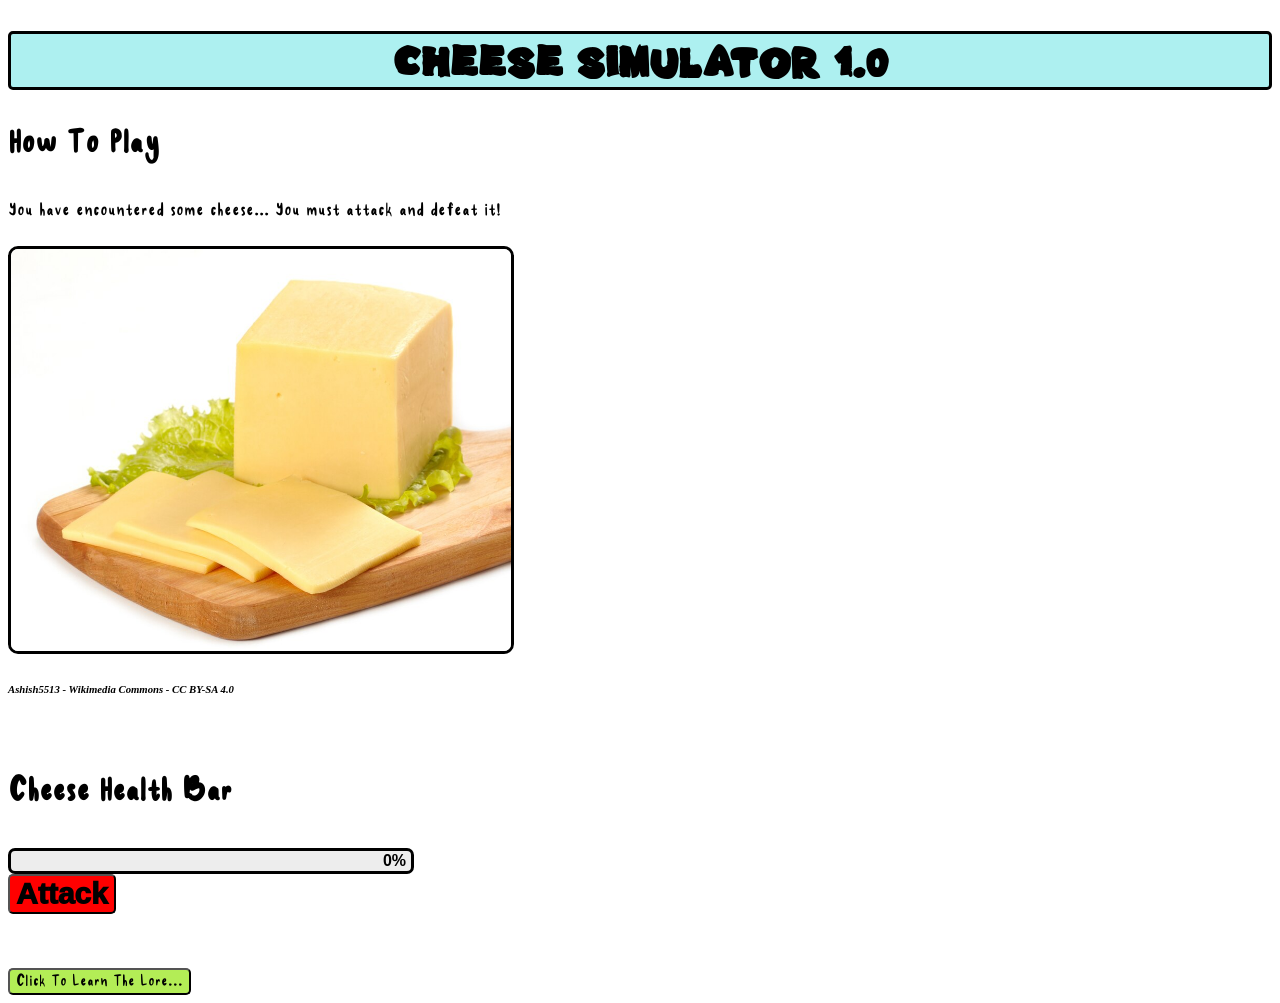
==== index.html @ 1d2b3cb2 "CHECK DESCRIPTION Add much more to website because we have an entire 28 days to complete it. Full ga" ====
<!DOCTYPE html>
<html lang="en">
<head>
    <meta charset="UTF-8">
    <meta name="viewport" content="width=device-width, initial-scale=1.0">
    <title>Cheese Simulator</title>
    <link rel="stylesheet" href="style.css"/>
</head>
<body>
    <h1>Cheese Simulator 1.0</h1>

    <h2>
        How To Play
    </h2>

    <p>
        You have encountered some cheese... You must attack and defeat it!
    </p>

    <img src="Cheese.jpg" alt="Image Of Cheese">
    <h6>Ashish5513 - Wikimedia Commons - CC BY-SA 4.0</h6>

    <br>

    <h2>Cheese Health Bar</h2>

    <div class="progress">
        <div class="progress__fill"></div>
        <div class="spanProgress__text">0%</div>
    </div>
    <button onclick="attack()" class="attackbutton">Attack</button>

    <script>
        function updateProgressBar(progressBar, value) {
            progressBar.querySelector(".progress__fill").style.width `${value}%`;
            progressBar.querySelector(".progress__text").textContent `${value}%`;
            const progressBar = document.querySelector(".progress");
            updateProgressBar(progressBar, 29);
        }
    </script>

    <br>
    <br>
    <br>
    <br>

    <a href="Page2.html">
        <button class="lorebutton">Click To Learn The Lore...</button>
    </a>
</body>
</html>
---- style.css ----
@font-face {
    font-family: CheeseFont;
    src: url(FreeCheese-Regular.ttf);
}

@font-face {
    font-family: Mouse;
    src: url(Mousey-Regular.ttf);
}

h1 {
    border-style: solid;
    border-radius: 5px;
    font-weight: 1000;
    text-align: center;
    background-color:rgba(162, 238, 238, 0.876);
    font-size: 46px;
    font-family: CheeseFont;
}

img {
    border-style: solid;
    border-radius: 10px;
    width: 500px;
}

.attackbutton {
    background-color: red;
    border-radius: 5px;
    font-size: 30px;
    font-weight: 1000;
    font-family:Impact, Haettenschweiler, 'Arial Narrow Bold', sans-serif
}

.lorebutton{
    background-color: rgb(179, 237, 86);
    border-radius: 5px;
    font-family: mouse;
    font-size: 20px;
}

.progress {
    position: relative;
    width: 400px;
    height: 20px;
    background-color: rgb(237, 237, 237);
    border-style: solid;
    border-radius: 7px;
    overflow: hidden;
}

.progress__fill {
    width: 0;
    height: 100%;
    background-color: rgb(249, 225, 72);
    transition: all 0.2s;
}

.spanProgress__text {
    position: absolute;
    top: 50%;
    right: 5px;
    transform: translateY(-50%);
    font: bold 16px 'Quicksand', sans-serif;
}

h2 {
    font-size: 20px;
    font-family: mouse;
    font-size: 40px;
    font-weight: 1000;
}

h6 {
    font-style: italic;
}

button:hover {
    color: white;
    background-color: black;
}

button:active {
    color:red;
}

.secondpage {
    background-color:rgb(125, 125, 125);
}

.secondpageh1 {
    background-color:rgb(11, 11, 125);
}

p {
    font-family: mouse;
    font-size: 23px;
    font-weight: 100;
}
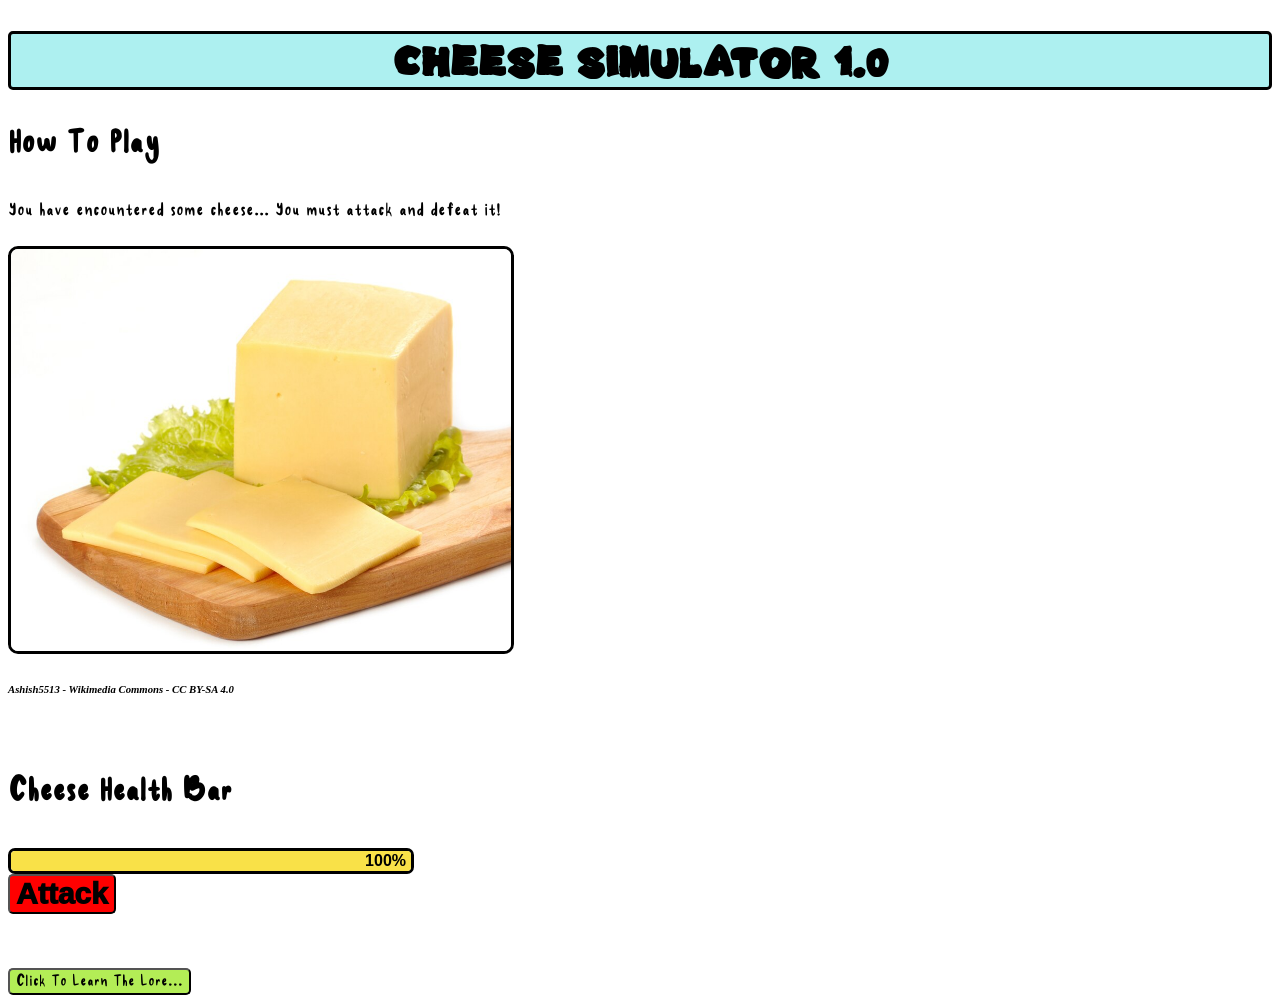
==== commit 62e7136e: "FINALLY FIXED THE PROGRESS BAR Now we just need to make it minus the value from the current value D:" ====
--- a/index.html
+++ b/index.html
@@ -25,18 +25,18 @@
     <h2>Cheese Health Bar</h2>
 
     <div class="progress">
-        <div class="progress__fill"></div>
-        <div class="spanProgress__text">0%</div>
+        <div class="progress__fill" style="width: 100%;"></div>
+        <span class="progress__text">100%</span>
     </div>
-    <button onclick="attack()" class="attackbutton">Attack</button>
+    <button onclick="updateProgressBar(progressBar, 10)" class="attackbutton">Attack</button>
 
     <script>
         function updateProgressBar(progressBar, value) {
-            progressBar.querySelector(".progress__fill").style.width `${value}%`;
-            progressBar.querySelector(".progress__text").textContent `${value}%`;
-            const progressBar = document.querySelector(".progress");
-            updateProgressBar(progressBar, 29);
+            progressBar.querySelector(".progress__fill").style.width = `${value}%`;
+            progressBar.querySelector(".progress__text").textContent = `${value}%`;
         }
+
+        const progressBar = document.querySelector(".progress");
     </script>
 
     <br>
--- a/style.css
+++ b/style.css
@@ -50,13 +50,13 @@
 }
 
 .progress__fill {
-    width: 0;
+    width: 0%;
     height: 100%;
     background-color: rgb(249, 225, 72);
     transition: all 0.2s;
 }
 
-.spanProgress__text {
+.progress__text {
     position: absolute;
     top: 50%;
     right: 5px;
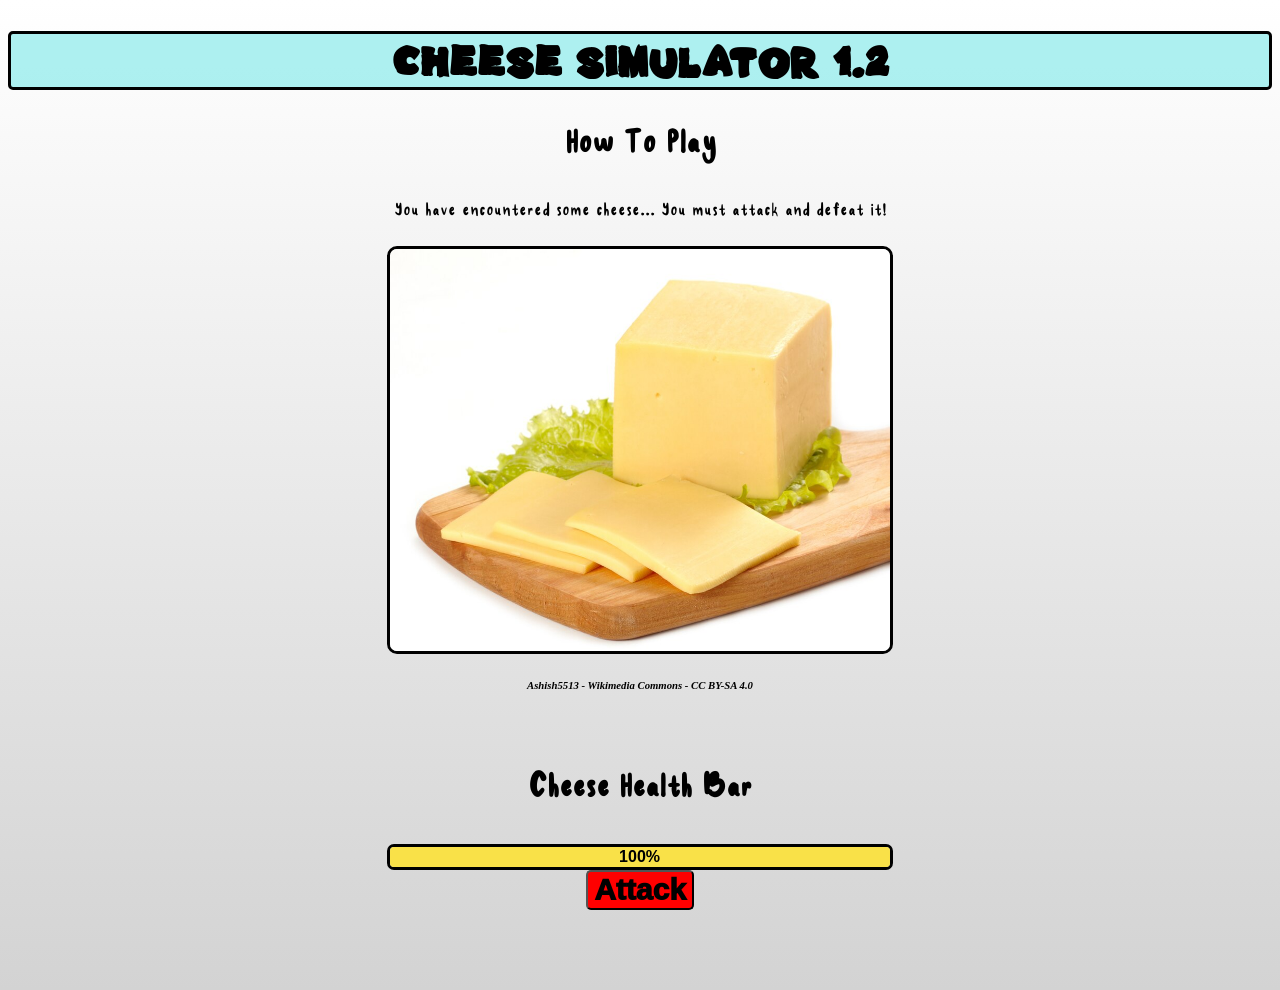
==== commit 0f16d731: "Fight Sequence Completed! Second Page also partially finished and updated title to version 1.2." ====
--- a/index.html
+++ b/index.html
@@ -7,7 +7,7 @@
     <link rel="stylesheet" href="style.css"/>
 </head>
 <body>
-    <h1>Cheese Simulator 1.0</h1>
+    <h1>Cheese Simulator 1.2</h1>
 
     <h2>
         How To Play
@@ -17,7 +17,8 @@
         You have encountered some cheese... You must attack and defeat it!
     </p>
 
-    <img src="Cheese.jpg" alt="Image Of Cheese">
+    <img id="cheeseimage" src="Cheese.jpg" alt="Image Of Cheese" style="display: block;">
+    <img id="deadcheeseimage" src="Dead_Cheese.png" alt="Image Of Dead Cheese" style="display: none;">
     <h6>Ashish5513 - Wikimedia Commons - CC BY-SA 4.0</h6>
 
     <br>
@@ -28,12 +29,21 @@
         <div class="progress__fill" style="width: 100%;"></div>
         <span class="progress__text">100%</span>
     </div>
-    <button onclick="updateProgressBar(progressBar, 10)" class="attackbutton">Attack</button>
+    <button onclick="if(progressBarValue > -10) {updateProgressBar(progressBar, 10)}" class="attackbutton">Attack</button>
 
     <script>
+        let progressBarValue = 90;
+
         function updateProgressBar(progressBar, value) {
-            progressBar.querySelector(".progress__fill").style.width = `${value}%`;
-            progressBar.querySelector(".progress__text").textContent = `${value}%`;
+            progressBar.querySelector(".progress__fill").style.width = `${progressBarValue}%`;
+            progressBar.querySelector(".progress__text").textContent = `${progressBarValue}%`;
+            progressBarValue = progressBarValue - 10;
+
+            if(progressBarValue == -10){
+            document.getElementById("cheeseimage").style.display = "none";
+            document.getElementById("deadcheeseimage").style.display = "block";
+            document.getElementById("continuebutton").style.display = "block";
+            }
         }
 
         const progressBar = document.querySelector(".progress");
@@ -45,7 +55,7 @@
     <br>
 
     <a href="Page2.html">
-        <button class="lorebutton">Click To Learn The Lore...</button>
+        <button id="continuebutton"  class="pagebutton">Continue To Next Level</button>
     </a>
 </body>
 </html>
--- a/style.css
+++ b/style.css
@@ -6,6 +6,10 @@
 @font-face {
     font-family: Mouse;
     src: url(Mousey-Regular.ttf);
+}
+
+body {
+    background-image: linear-gradient(to bottom, white, lightgray);
 }
 
 h1 {
@@ -22,6 +26,9 @@
     border-style: solid;
     border-radius: 10px;
     width: 500px;
+    display: block;
+    margin-left: auto;
+    margin-right: auto;
 }
 
 .attackbutton {
@@ -29,24 +36,33 @@
     border-radius: 5px;
     font-size: 30px;
     font-weight: 1000;
-    font-family:Impact, Haettenschweiler, 'Arial Narrow Bold', sans-serif
+    font-family:Impact, Haettenschweiler, 'Arial Narrow Bold', sans-serif;
+    display: block;
+    margin-left: auto;
+    margin-right: auto;
 }
 
-.lorebutton{
-    background-color: rgb(179, 237, 86);
+.pagebutton{
+    background-color: rgb(249, 225, 72);
     border-radius: 5px;
     font-family: mouse;
     font-size: 20px;
+    display: none;
+    margin-left: auto;
+    margin-right: auto;
 }
 
 .progress {
     position: relative;
-    width: 400px;
+    width: 500px;
     height: 20px;
     background-color: rgb(237, 237, 237);
     border-style: solid;
     border-radius: 7px;
     overflow: hidden;
+    display: block;
+    margin-left: auto;
+    margin-right: auto;
 }
 
 .progress__fill {
@@ -54,12 +70,15 @@
     height: 100%;
     background-color: rgb(249, 225, 72);
     transition: all 0.2s;
+    display: block;
+    margin-left: auto;
+    margin-right: auto;
 }
 
 .progress__text {
     position: absolute;
     top: 50%;
-    right: 5px;
+    right: 230px;
     transform: translateY(-50%);
     font: bold 16px 'Quicksand', sans-serif;
 }
@@ -69,10 +88,12 @@
     font-family: mouse;
     font-size: 40px;
     font-weight: 1000;
+    text-align: center;
 }
 
 h6 {
     font-style: italic;
+    text-align: center;
 }
 
 button:hover {
@@ -84,10 +105,6 @@
     color:red;
 }
 
-.secondpage {
-    background-color:rgb(125, 125, 125);
-}
-
 .secondpageh1 {
     background-color:rgb(11, 11, 125);
 }
@@ -96,4 +113,15 @@
     font-family: mouse;
     font-size: 23px;
     font-weight: 100;
+    text-align: center;
+}
+
+.normalbutton {
+    background-color: rgb(249, 225, 72);
+    border-radius: 5px;
+    font-family: mouse;
+    font-size: 25px;
+    display: block;
+    margin-left: auto;
+    margin-right: auto;
 }
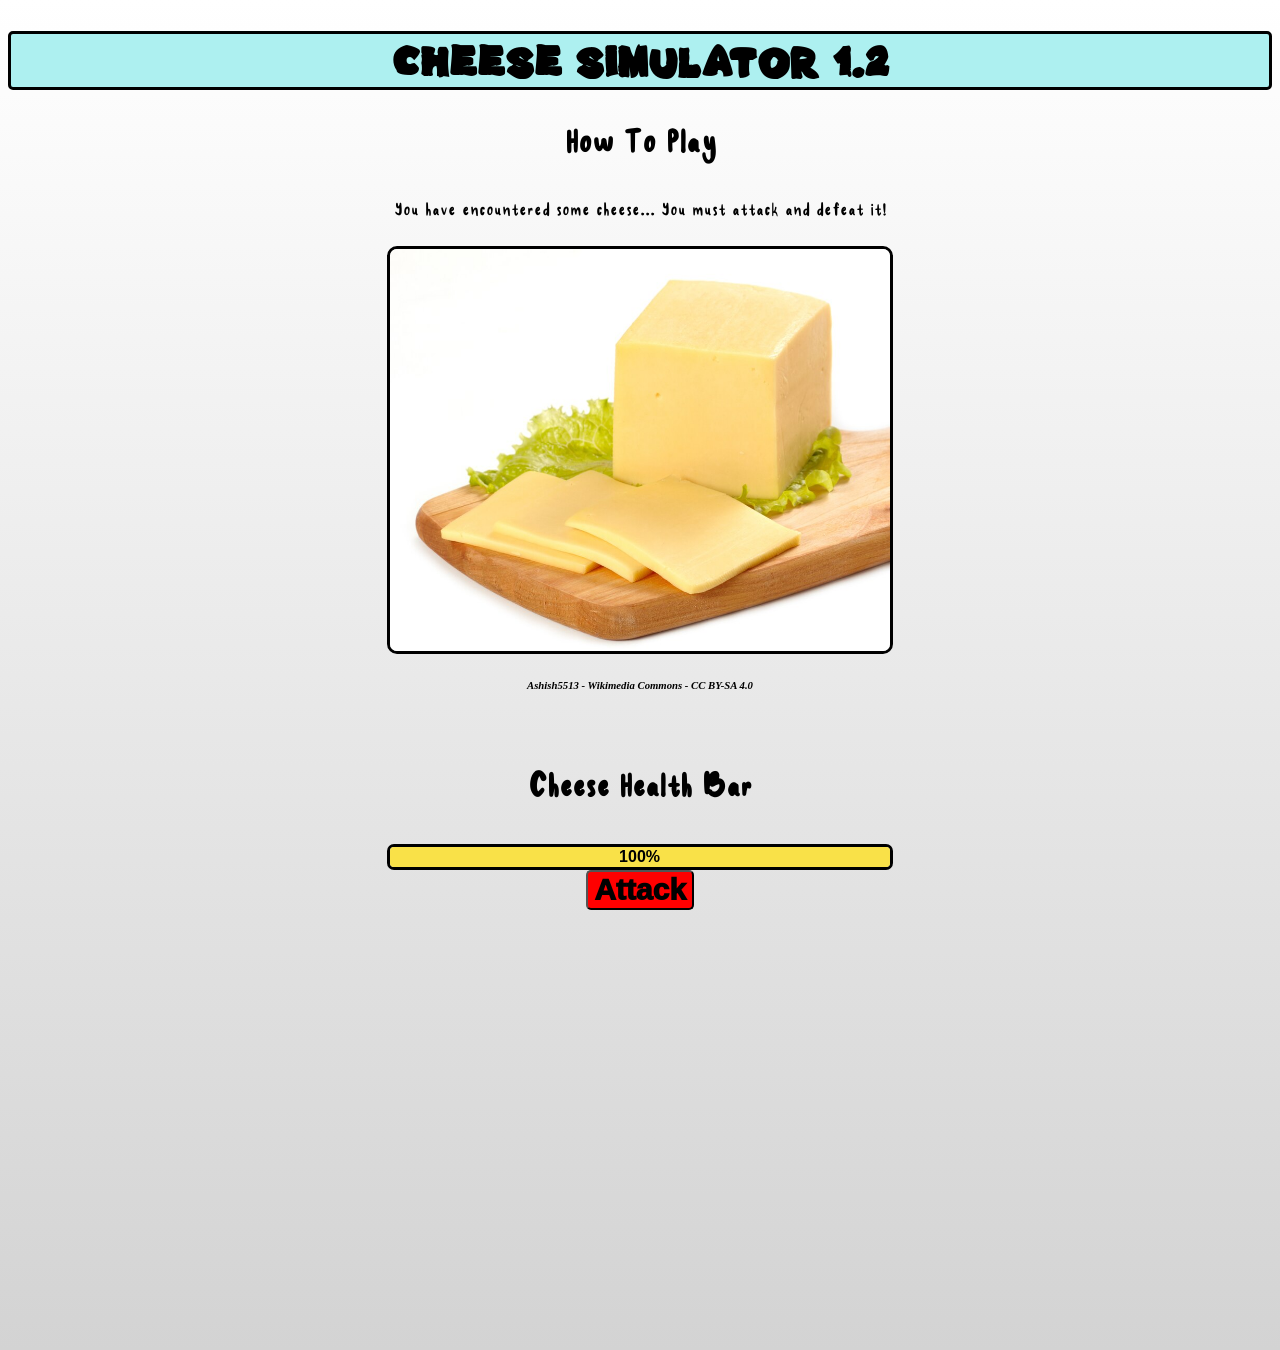
==== commit 60166de6: "Update index.html" ====
--- a/index.html
+++ b/index.html
@@ -53,6 +53,26 @@
     <br>
     <br>
     <br>
+    <br>
+    <br>
+    <br>
+    <br>
+    <br>
+    <br>
+    <br>
+    <br>
+    <br>
+    <br>
+    <br>
+    <br>
+    <br>
+    <br>
+    <br>
+    <br>
+    <br>
+    <br>
+    <br>
+    <br>
 
     <a href="Page2.html">
         <button id="continuebutton"  class="pagebutton">Continue To Next Level</button>
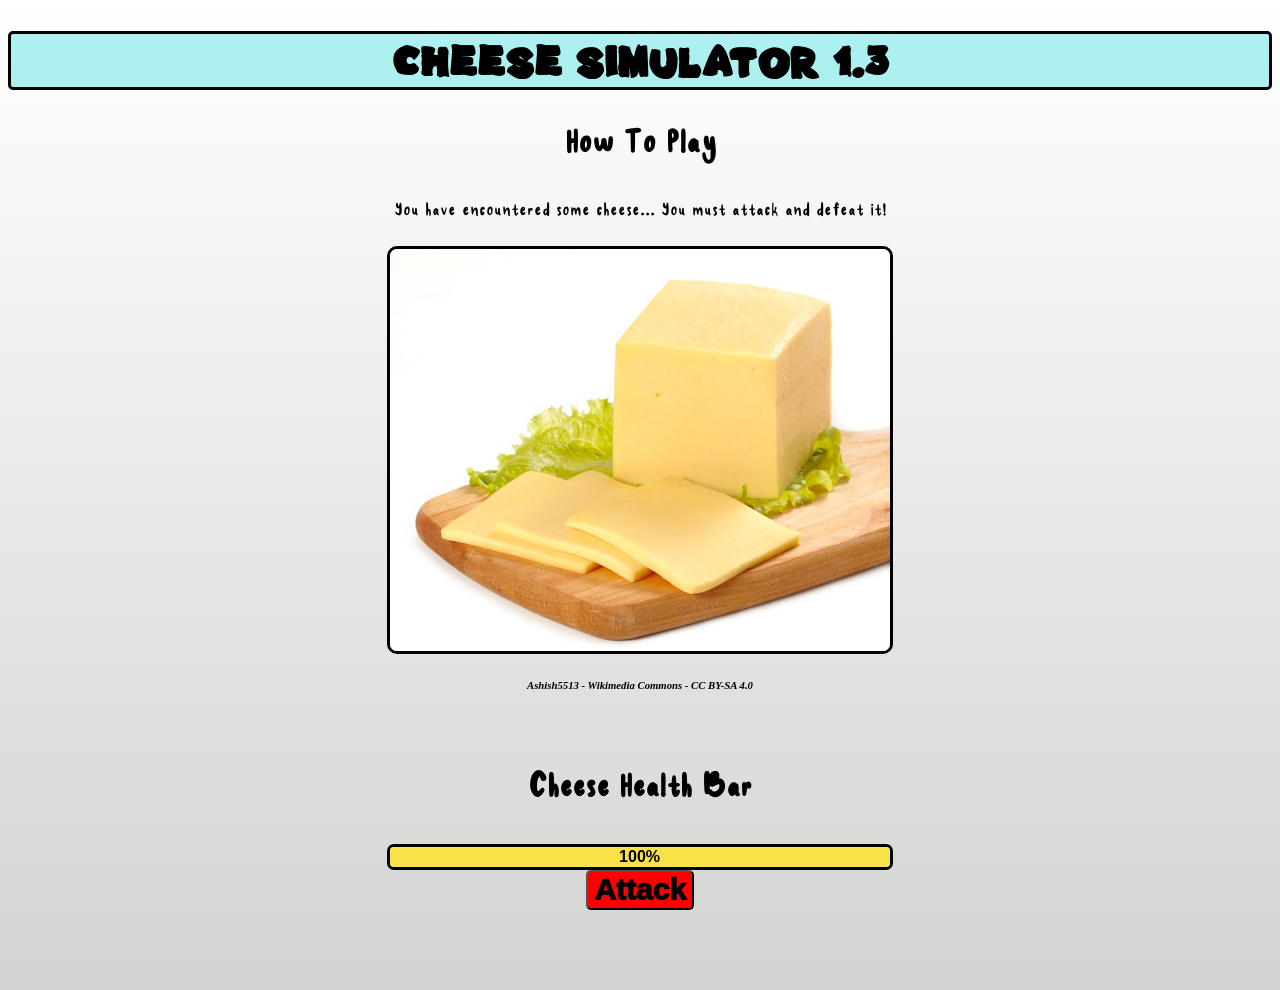
==== commit cb6d66b8: "Added more guilt tripping layed foundstions for next section" ====
--- a/index.html
+++ b/index.html
@@ -7,7 +7,7 @@
     <link rel="stylesheet" href="style.css"/>
 </head>
 <body>
-    <h1>Cheese Simulator 1.2</h1>
+    <h1>Cheese Simulator 1.3</h1>
 
     <h2>
         How To Play
@@ -53,26 +53,6 @@
     <br>
     <br>
     <br>
-    <br>
-    <br>
-    <br>
-    <br>
-    <br>
-    <br>
-    <br>
-    <br>
-    <br>
-    <br>
-    <br>
-    <br>
-    <br>
-    <br>
-    <br>
-    <br>
-    <br>
-    <br>
-    <br>
-    <br>
 
     <a href="Page2.html">
         <button id="continuebutton"  class="pagebutton">Continue To Next Level</button>
--- a/style.css
+++ b/style.css
@@ -124,4 +124,26 @@
     display: block;
     margin-left: auto;
     margin-right: auto;
+}
+
+.mice {
+    display: flex;
+    flex-direction: row;
+    flex-wrap: wrap;
+    background-color: rgba(162, 238, 238, 0.876);
+    border-radius: 15px;
+    border-style: solid;
+    gap: 20px;
+    justify-content: center;
+}
+
+.miceimages {
+    width: 200px;
+    margin: 10px;
+}
+
+.yesno {
+    display: flex;
+    flex-direction: row;
+
 }
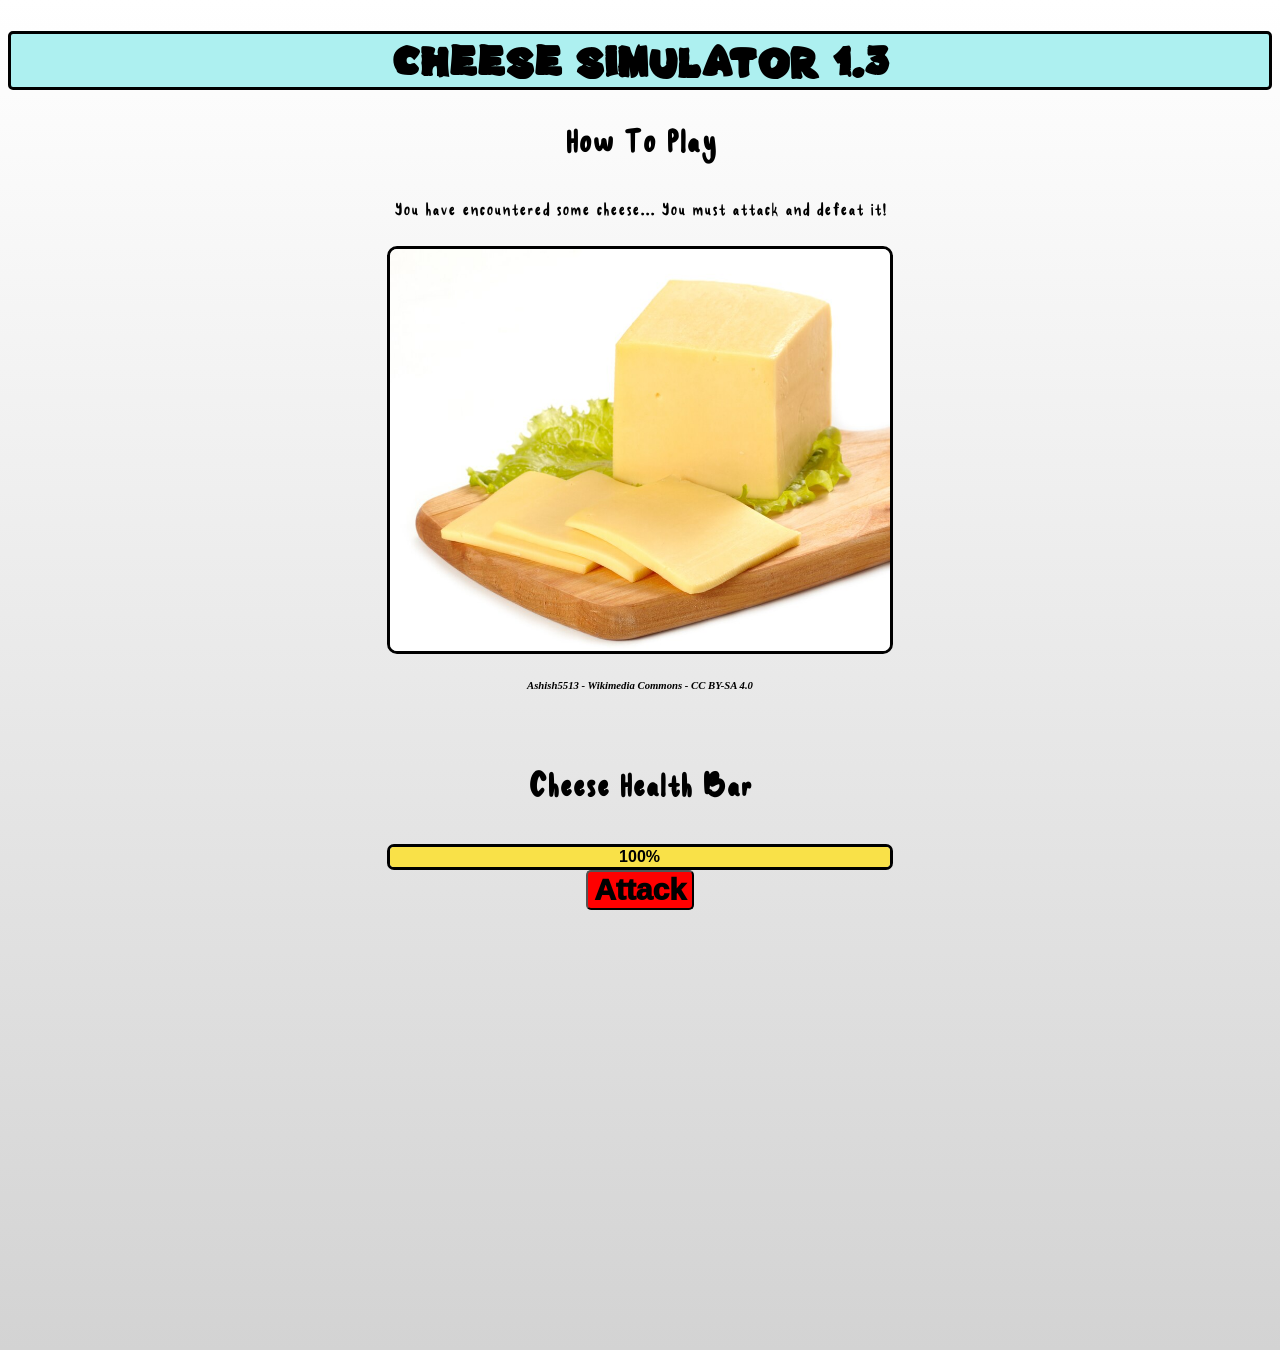
==== commit 363154f1: "Merge branch 'main' of https://github.com/Leo-Sweeney/LeoSweeney-Year-10-Website" ====
--- a/index.html
+++ b/index.html
@@ -53,6 +53,26 @@
     <br>
     <br>
     <br>
+    <br>
+    <br>
+    <br>
+    <br>
+    <br>
+    <br>
+    <br>
+    <br>
+    <br>
+    <br>
+    <br>
+    <br>
+    <br>
+    <br>
+    <br>
+    <br>
+    <br>
+    <br>
+    <br>
+    <br>
 
     <a href="Page2.html">
         <button id="continuebutton"  class="pagebutton">Continue To Next Level</button>
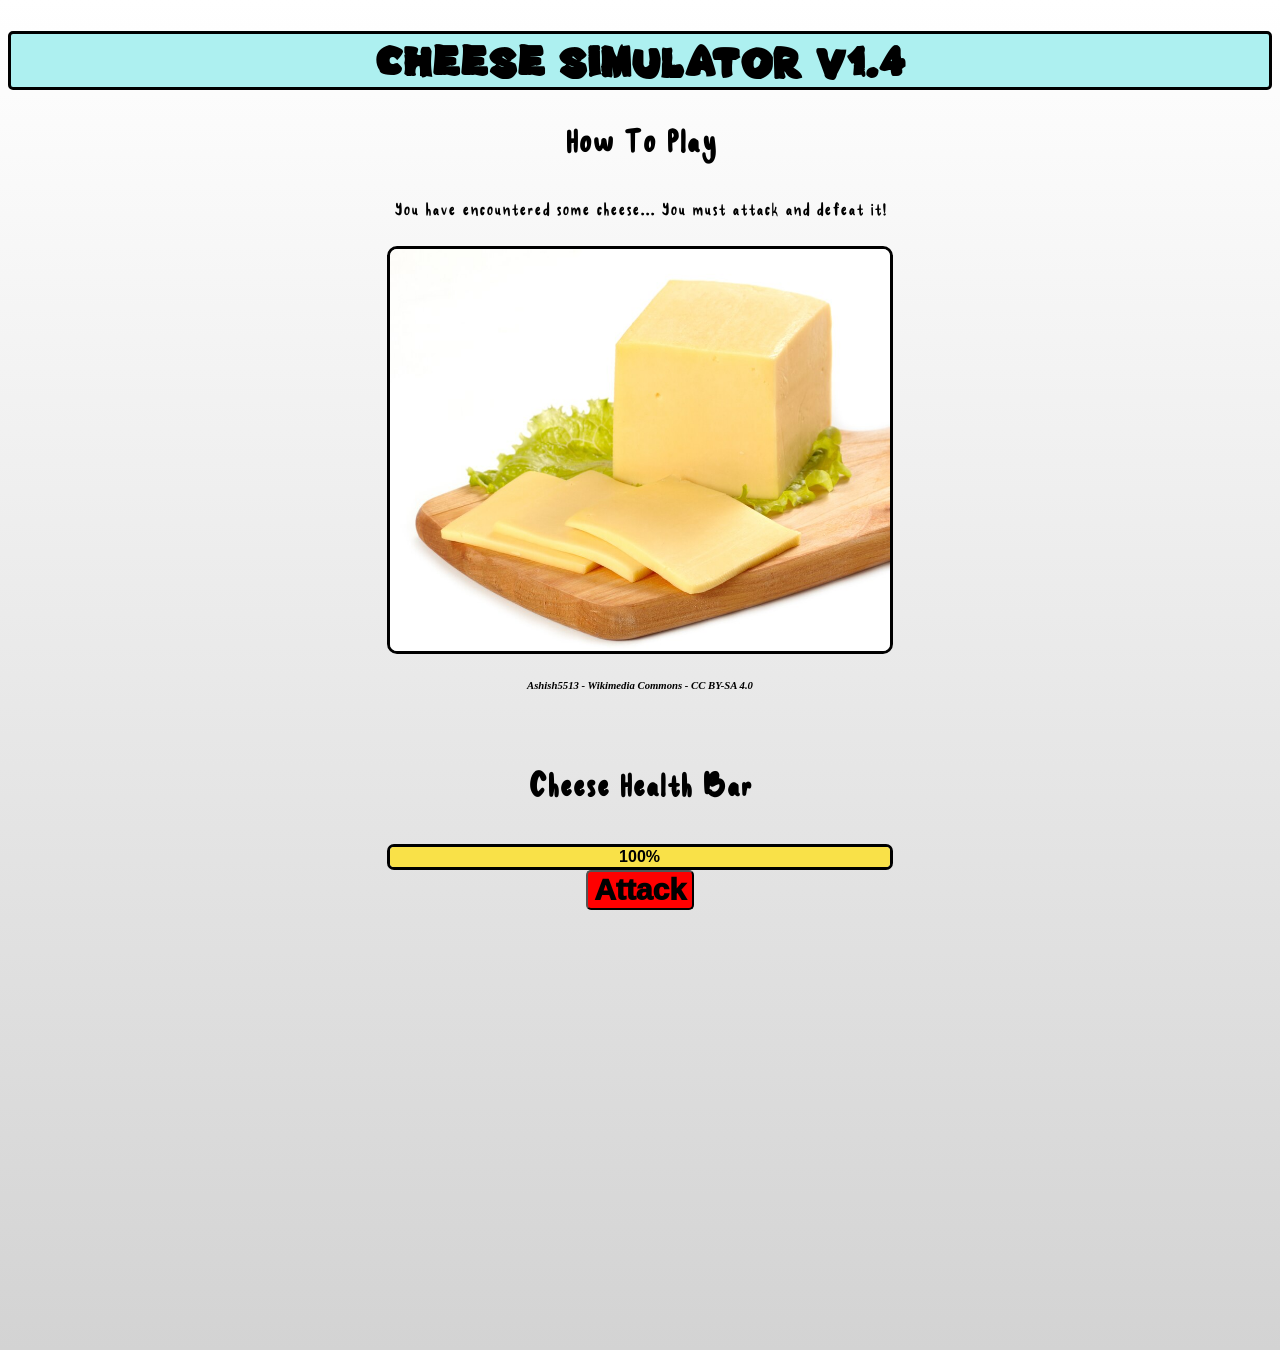
==== commit 217f5187: "Made Page 4 - Full Of Bugs :[ yeah gotta fix zat" ====
--- a/index.html
+++ b/index.html
@@ -7,7 +7,7 @@
     <link rel="stylesheet" href="style.css"/>
 </head>
 <body>
-    <h1>Cheese Simulator 1.3</h1>
+    <h1>Cheese Simulator v1.4</h1>
 
     <h2>
         How To Play
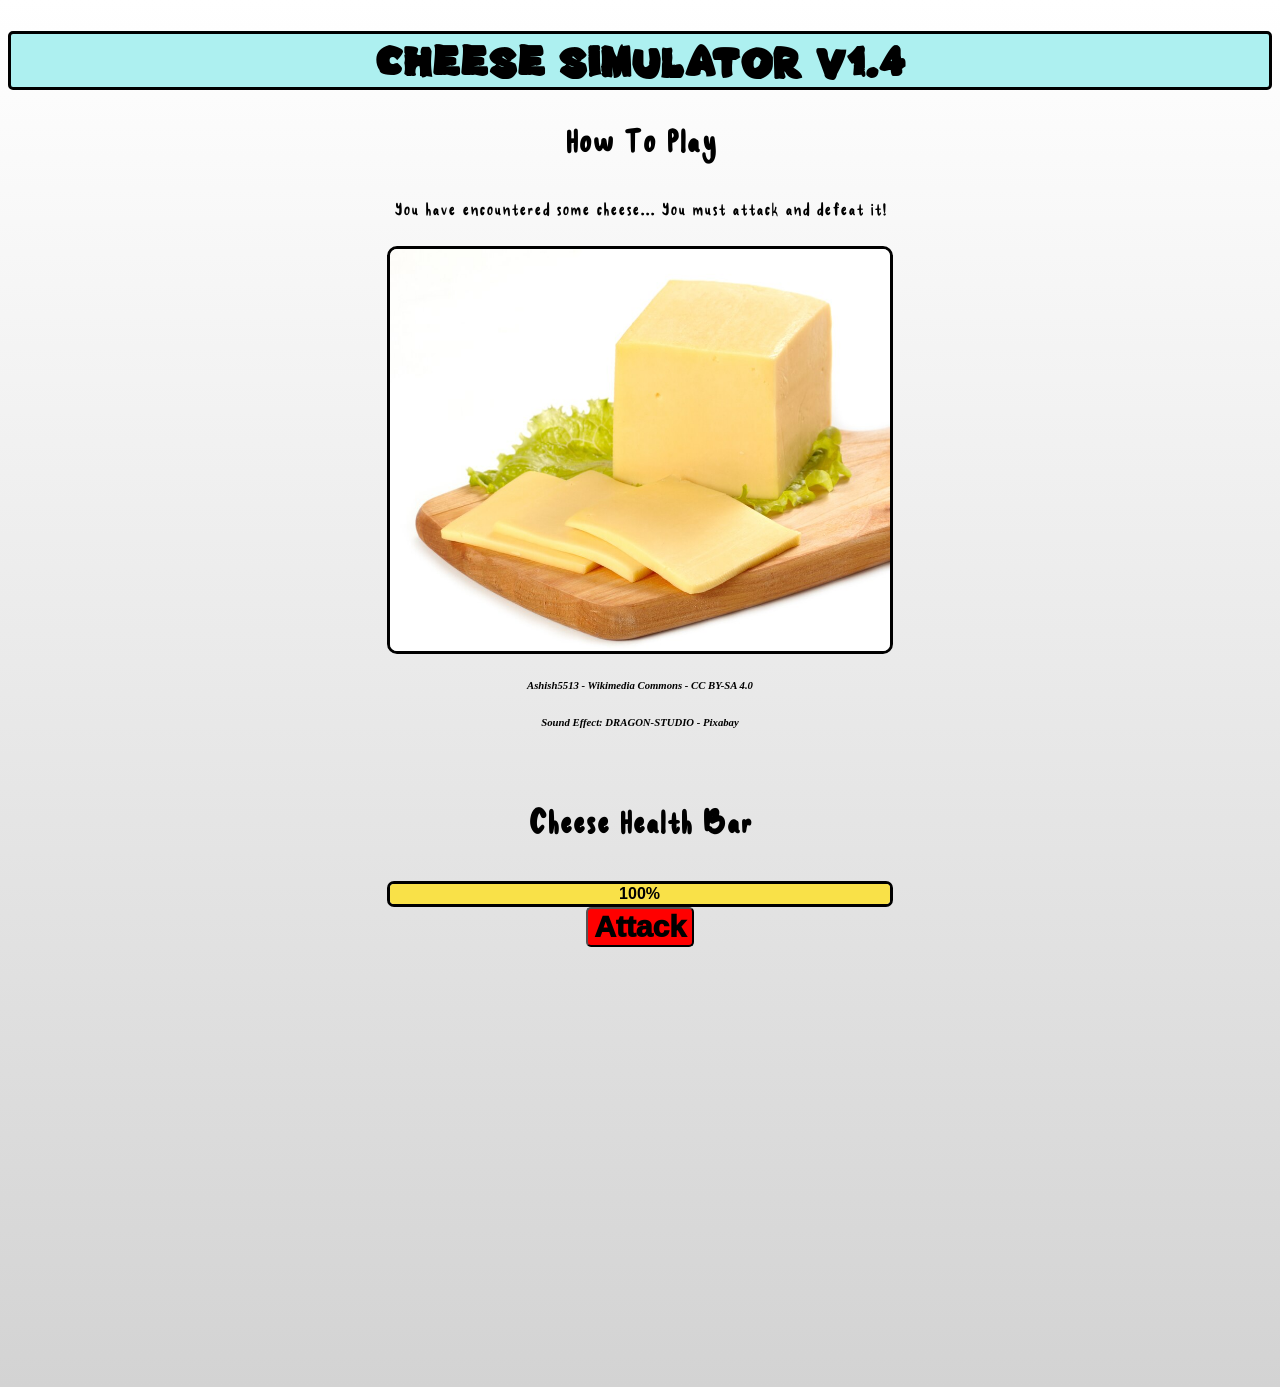
==== commit 725ff5cd: "Added Sound Effect Also fumbled around trying to fix the button press detection. Failed." ====
--- a/index.html
+++ b/index.html
@@ -20,6 +20,7 @@
     <img id="cheeseimage" src="Cheese.jpg" alt="Image Of Cheese" style="display: block;">
     <img id="deadcheeseimage" src="Dead_Cheese.png" alt="Image Of Dead Cheese" style="display: none;">
     <h6>Ashish5513 - Wikimedia Commons - CC BY-SA 4.0</h6>
+    <h6>Sound Effect: DRAGON-STUDIO - Pixabay</h6>
 
     <br>
 
@@ -37,6 +38,7 @@
         function updateProgressBar(progressBar, value) {
             progressBar.querySelector(".progress__fill").style.width = `${progressBarValue}%`;
             progressBar.querySelector(".progress__text").textContent = `${progressBarValue}%`;
+            new Audio('Punch_Sound.mp3').play();
             progressBarValue = progressBarValue - 10;
 
             if(progressBarValue == -10){
